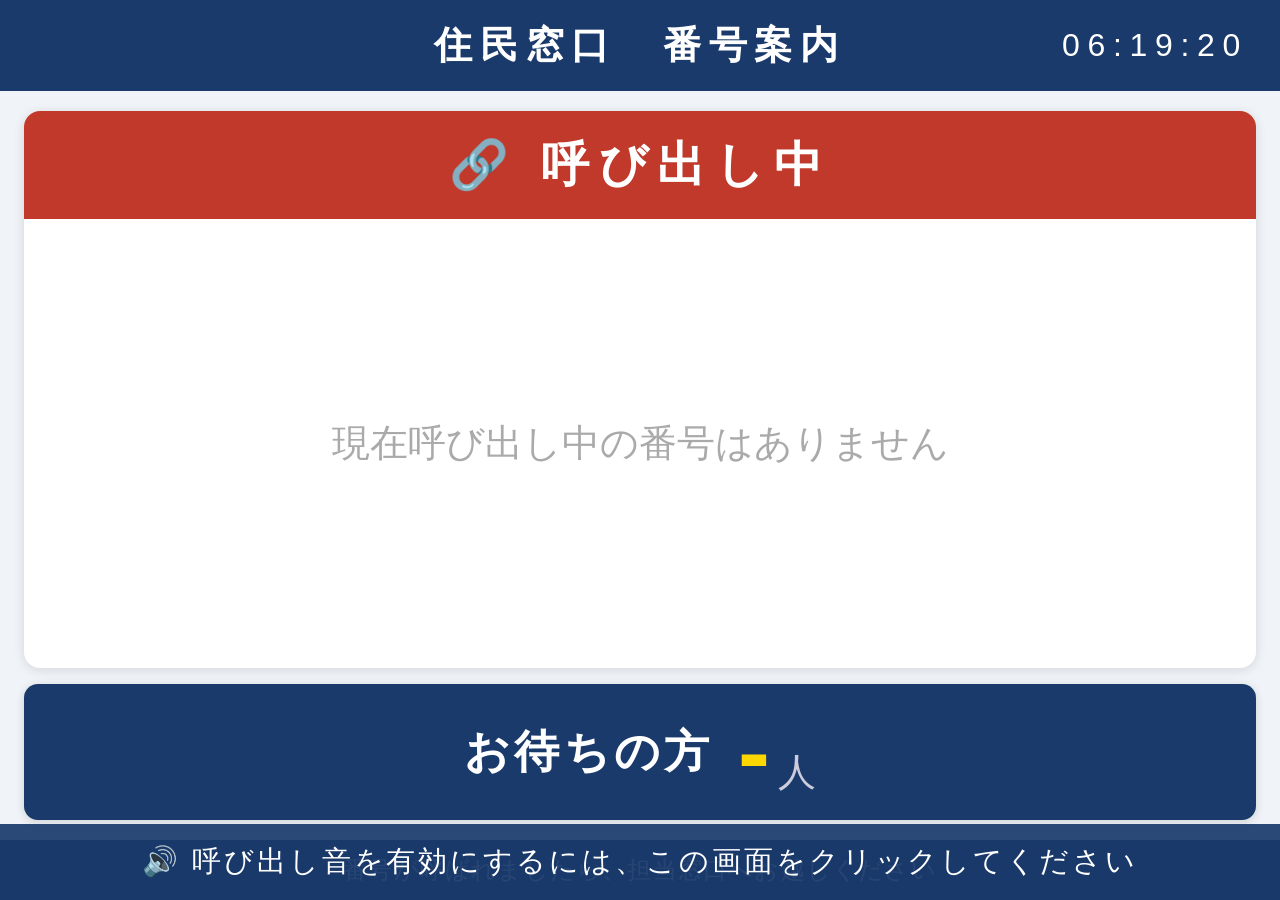
==== templates/display.html @ fb719823 "Initial public release: MADO queue" ====
<!DOCTYPE html>
<html lang="ja">
<head>
    <meta charset="UTF-8">
    <meta name="viewport" content="width=device-width, initial-scale=1.0">
    <title>番号案内</title>
    <style>
        * { box-sizing: border-box; margin: 0; padding: 0; }

        body {
            background: #f0f4f8;
            color: #1a1a1a;
            font-family: 'Meiryo', 'Yu Gothic', sans-serif;
            height: 100vh;
            display: flex;
            flex-direction: column;
        }

        header {
            background: #1a3a6b;
            color: #fff;
            text-align: center;
            padding: 20px 24px;
            font-size: 2.4rem;
            font-weight: bold;
            letter-spacing: 0.2em;
            display: flex;
            align-items: center;
            justify-content: center;
            position: relative;
        }

        #clock {
            position: absolute;
            right: 32px;
            font-size: 2rem;
            font-weight: normal;
        }

        main {
            flex: 1;
            display: flex;
            flex-direction: column;
            padding: 20px 24px;
            gap: 16px;
            overflow: hidden;
        }

        /* 呼び出し中エリア */
        .calling-section {
            flex: 1;
            display: flex;
            flex-direction: column;
            background: #fff;
            border-radius: 16px;
            box-shadow: 0 2px 12px rgba(0,0,0,0.12);
            overflow: hidden;
        }

        .calling-header {
            background: #c0392b;
            color: #fff;
            padding: 22px 32px;
            font-size: 3rem;
            font-weight: bold;
            letter-spacing: 0.2em;
            text-align: center;
        }

        .calling-body {
            flex: 1;
            padding: 20px 24px;
            display: flex;
            flex-wrap: wrap;
            align-content: center;
            justify-content: center;
            gap: 20px;
            overflow: hidden;
        }

        /* カード */
        .card {
            border-radius: 18px;
            padding: 28px 56px;
            text-align: center;
            min-width: 300px;
        }

        .card-category {
            font-size: 2.2rem;
            margin-bottom: 10px;
            letter-spacing: 0.05em;
        }

        .card-number {
            font-size: 11rem;
            font-weight: bold;
            line-height: 1;
        }

        .card-label {
            font-size: 1.8rem;
            margin-top: 12px;
            letter-spacing: 0.05em;
        }

        /* 呼び出し中カード（赤・点滅） */
        .card-calling {
            background: #fff5f5;
            border: 4px solid #c0392b;
            animation: blink 1s ease-in-out infinite;
        }

        .card-calling .card-category { color: #922b21; }
        .card-calling .card-number   { color: #c0392b; }
        .card-calling .card-label    { color: #922b21; }

        @keyframes blink {
            0%, 100% { border-color: #c0392b; box-shadow: 0 0 24px rgba(192,57,43,0.4); background: #fff5f5; }
            50%       { border-color: #e74c3c; box-shadow: 0 0 48px rgba(231,76,60,0.7); background: #ffe8e8; }
        }

        .no-card {
            color: #aaa;
            font-size: 2.4rem;
            padding: 48px;
            width: 100%;
            text-align: center;
        }

        /* 待ち件数バー */
        .waiting-bar {
            background: #1a3a6b;
            border-radius: 14px;
            box-shadow: 0 2px 10px rgba(0,0,0,0.15);
            padding: 20px 48px;
            display: flex;
            align-items: center;
            justify-content: center;
            gap: 24px;
        }

        .waiting-bar-label {
            font-size: 2.8rem;
            font-weight: bold;
            color: #fff;
            letter-spacing: 0.1em;
            white-space: nowrap;
        }

        .waiting-bar-count {
            font-size: 6rem;
            font-weight: bold;
            color: #ffd700;
            line-height: 1;
        }

        .waiting-bar-unit {
            font-size: 2.4rem;
            color: #ccd;
            margin-left: 4px;
        }

        footer {
            background: #1a3a6b;
            color: #ccd;
            text-align: center;
            padding: 14px;
            font-size: 1.5rem;
            letter-spacing: 0.05em;
        }
    </style>
</head>
<body>
    <header>
        住民窓口　番号案内
        <span id="clock"></span>
    </header>

    <main>
        <!-- 呼び出し中 -->
        <div class="calling-section">
            <div class="calling-header">&#128279; 呼び出し中</div>
            <div class="calling-body" id="callingCards">
                <div class="no-card">現在呼び出し中の番号はありません</div>
            </div>
        </div>

        <!-- 待ち件数 -->
        <div class="waiting-bar">
            <div class="waiting-bar-label">お待ちの方</div>
            <div>
                <span class="waiting-bar-count" id="waitingCount">-</span>
                <span class="waiting-bar-unit">人</span>
            </div>
        </div>
    </main>

    <footer>
        番号が呼ばれましたら、担当窓口へお越しください
    </footer>

    <!-- 音声有効化バナー -->
    <div id="audioNotice" style="
        position: fixed; bottom: 0; left: 0; right: 0;
        background: rgba(26,58,107,0.92); color: #fff;
        text-align: center; padding: 18px;
        font-size: 1.8rem; letter-spacing: 0.1em;
        cursor: pointer; z-index: 9999;
        display: flex; align-items: center; justify-content: center; gap: 16px;
    " onclick="unlockAudio()">
        &#128266; 呼び出し音を有効にするには、この画面をクリックしてください
    </div>

    <script>
        const CALL_BLINK_SEC = 60;
        const categoryNames = { A: 'カテゴリ A', B: 'カテゴリ B', C: 'カテゴリ C' };

        // --- 音声 ---
        let audioCtx = null;
        let audioUnlocked = false;

        function getAudioCtx() {
            if (!audioCtx) audioCtx = new (window.AudioContext || window.webkitAudioContext)();
            return audioCtx;
        }

        function unlockAudio() {
            const ctx = getAudioCtx();
            if (ctx.state === 'suspended') ctx.resume();
            audioUnlocked = true;
            document.getElementById('audioNotice').style.display = 'none';
            playChime();
        }

        // ピンポン風チャイムを合成
        function playChime() {
            if (!audioUnlocked) return;
            const ctx = getAudioCtx();
            const notes = [
                { freq: 880, start: 0.0,  dur: 0.5 },
                { freq: 1174, start: 0.25, dur: 0.5 },
                { freq: 1318, start: 0.5,  dur: 0.8 },
                { freq: 1174, start: 1.0,  dur: 0.5 },
                { freq: 880, start: 1.4,  dur: 0.8 },
            ];
            const now = ctx.currentTime;
            notes.forEach(({ freq, start, dur }) => {
                const osc  = ctx.createOscillator();
                const gain = ctx.createGain();
                osc.type = 'sine';
                osc.frequency.setValueAtTime(freq, now + start);
                gain.gain.setValueAtTime(0.5, now + start);
                gain.gain.exponentialRampToValueAtTime(0.001, now + start + dur);
                osc.connect(gain);
                gain.connect(ctx.destination);
                osc.start(now + start);
                osc.stop(now + start + dur + 0.05);
            });
        }

        // --- 時計 ---
        function updateClock() {
            const now = new Date();
            const h = String(now.getHours()).padStart(2, '0');
            const m = String(now.getMinutes()).padStart(2, '0');
            const s = String(now.getSeconds()).padStart(2, '0');
            document.getElementById('clock').textContent = `${h}:${m}:${s}`;
        }
        setInterval(updateClock, 1000);
        updateClock();

        // --- 表示更新 ---
        // APIから受け取った値をinnerHTMLに入れる前にエスケープする（XSS対策）
        function esc(s) {
            return String(s)
                .replace(/&/g, '&amp;')
                .replace(/</g, '&lt;')
                .replace(/>/g, '&gt;')
                .replace(/"/g, '&quot;');
        }

        function cardHTML(c, type) {
            const cls   = type === 'calling' ? 'card-calling' : 'card-progress';
            const label = type === 'calling' ? '番号札をお持ちの方' : '窓口にてご対応中';
            return `
                <div class="card ${cls}">
                    <div class="card-category">${esc(categoryNames[c.category] || c.category)}</div>
                    <div class="card-number">${esc(c.number)}</div>
                    <div class="card-label">${label}</div>
                </div>`;
        }

        // 前回の呼び出し中番号を記録（category+number の文字列セット）
        let prevCallingKeys = new Set();

        function updateDisplay() {
            fetch('/display_data')
                .then(r => r.json())
                .then(data => {
                    const calling = data.calling
                        .filter(c => c.seconds_since < CALL_BLINK_SEC)
                        .slice(0, 5);

                    // 新しく呼び出された番号があればチャイムを鳴らす
                    const currentKeys = new Set(calling.map(c => `${c.category}-${c.number}`));
                    const hasNew = [...currentKeys].some(k => !prevCallingKeys.has(k));
                    if (hasNew && prevCallingKeys.size > 0) playChime();
                    prevCallingKeys = currentKeys;

                    document.getElementById('callingCards').innerHTML = calling.length
                        ? calling.map(c => cardHTML(c, 'calling')).join('')
                        : '<div class="no-card">現在呼び出し中の番号はありません</div>';

                    document.getElementById('waitingCount').textContent = data.waiting_count;
                })
                .catch(e => console.error(e));
        }

        updateDisplay();
        setInterval(updateDisplay, 3000);
    </script>
</body>
</html>
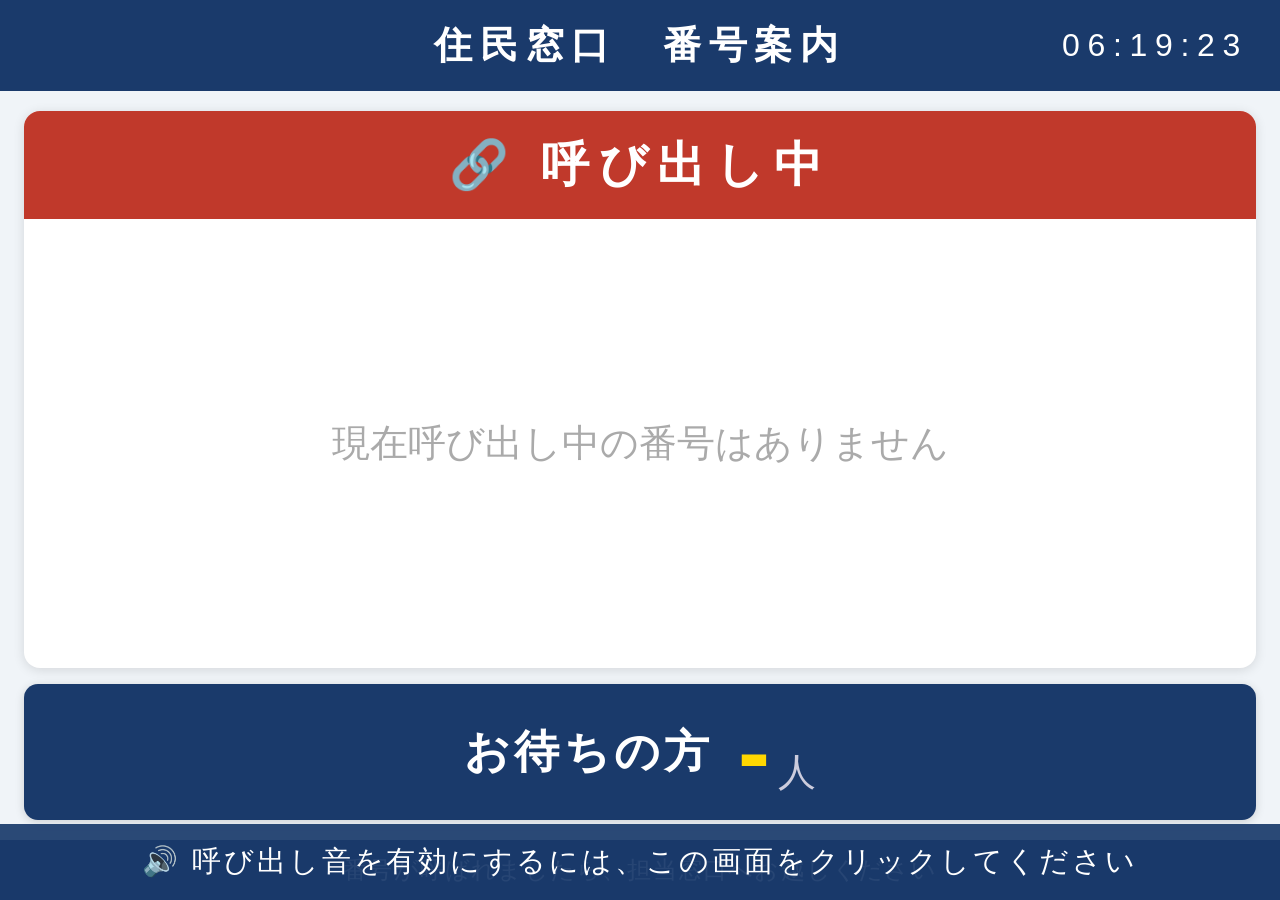
==== commit 7774d9c9: "fix: identify display calls by processing ID (#9)" ====
--- a/templates/display.html
+++ b/templates/display.html
@@ -291,8 +291,9 @@
                 </div>`;
         }
 
-        // 前回の呼び出し中番号を記録（category+number の文字列セット）
-        let prevCallingKeys = new Set();
+        // 表示番号は日内で再利用されるため、呼び出しの識別は処理記録IDで行う。
+        // null は初回取得前。初回取得は基準として保持し、既存分を再通知しない。
+        let prevCallingKeys = null;
 
         function updateDisplay() {
             fetch('/display_data')
@@ -303,9 +304,10 @@
                         .slice(0, 5);
 
                     // 新しく呼び出された番号があればチャイムを鳴らす
-                    const currentKeys = new Set(calling.map(c => `${c.category}-${c.number}`));
-                    const hasNew = [...currentKeys].some(k => !prevCallingKeys.has(k));
-                    if (hasNew && prevCallingKeys.size > 0) playChime();
+                    const currentKeys = new Set(calling.map(c => c.processing_id));
+                    const hasNew = prevCallingKeys !== null
+                        && [...currentKeys].some(k => !prevCallingKeys.has(k));
+                    if (hasNew) playChime();
                     prevCallingKeys = currentKeys;
 
                     document.getElementById('callingCards').innerHTML = calling.length
